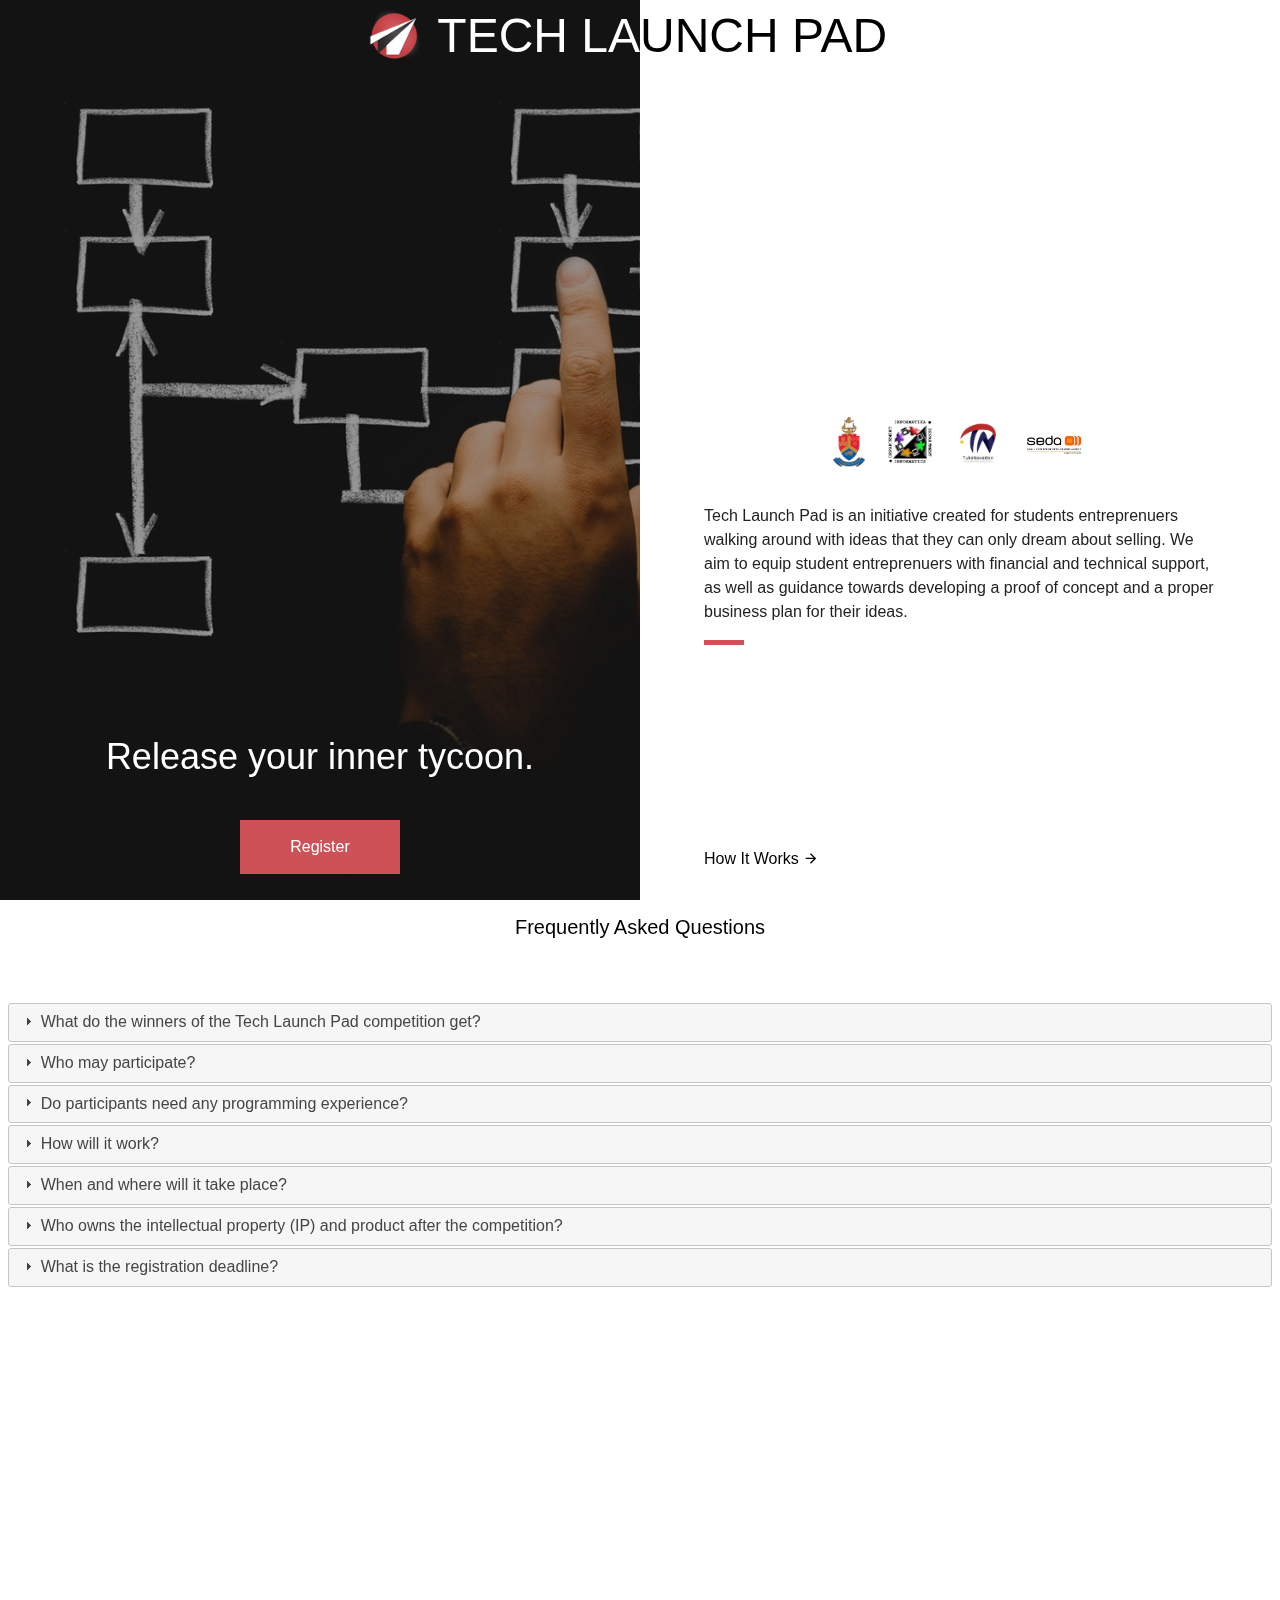
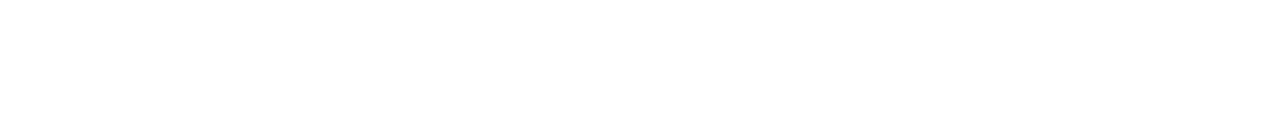
==== planc/index.html @ 15978ac4 "Step" ====
<!DOCTYPE html>
<html lang="en">
<head>
	<meta charset="UTF-8">
	<meta name="viewport" content="width=device-width, initial-scale=1.0">
	<meta http-equiv="X-UA-Compatible" content="ie=edge">
	<title>Tech Launch Pad: Propelling Student Entreprenuership</title>

	<link rel="stylesheet" href="./css/jquery-ui.min.css">
	<link rel="stylesheet" href="./css/jquery-ui.theme.min.css">
	<link rel="stylesheet" href="./css/materialdesignicons.min.css">
	<link rel="stylesheet" href="./css/tachyons.min.css">
	<link rel="stylesheet" href="./css/style.css">

	<script src="./js/jquery-3.0.0.min.js"></script>
	<script src="./js/jquery-ui.min.js"></script>
	<style>
		html{
			/* font-family: sans-serif; */
		}

	</style>
</head>
<body class="-thm">

	<!-- whaaa? is that a comment? In the html? Why I'd never... -->
	<!-- part a -->
	<div class="dn db-l">
		<!-- BEGIN cover -->
		<div id="cover" class="-active">
			<div class="absolute absolute--fill">
				<div class="absolute top-0 z-1 tc w-100 f1 fw1">
					<img class="-cover-logo relative"
						width="52"
						src="./img/logo-final.png" alt="">
					<span class="-cover-title relative"><span  class="white">TECH LA</span>UNCH PAD</span>
				</div>
				<div class="-col-50 -bg -bg-1 h-100 relative white tc">
					<div class="-overlay-04"></div>
					<div class="absolute bottom-1 tc w-100">
						<div class="f2 -text-shadow mb4">Release your inner tycoon.</div>
						<div class="-btn -bg-red white -b-red -hover-b-red-highlight -hover-bg-red-highlight">Register</div>
					</div>
				</div>
				<div class="-col-50 h-100 ph5 pt4">
					<div class="-yt-block">
						<iframe src="https://www.youtube.com/embed/c-og9BPysig" frameborder="0" allow="autoplay; encrypted-media" allowfullscreen></iframe>
					</div>
					<div class="-le-partners pt4 tc">
						<img class="mh2" width="32"
							src="./img/up-badge.png" alt="">
						<img class="mh2" width="48"
							src="./img/dept-inf.png" alt="">
						<img class="mh2" width="48"
							src="./img/tuksnovation.jpg" alt="">
						<img class="mh2" width="64"
							src="./img/seda.png" alt="">
					</div>
					<p class="lh-copy f5 pt3-l pt2-ns w-100 fw3 near-black tl -dark-text">
						Tech Launch Pad is an initiative created for students entreprenuers walking around with ideas that they can only dream about selling.
						We aim to equip student entreprenuers with financial and technical support, as well as guidance towards developing a proof of concept and a proper business plan for their ideas.
					</p>
					<div class="-bar"></div>
					<div id="moreInfo" class="absolute bottom-2 hover-blue pointer">
						How It Works
						<span class="mdi mdi-arrow-right"></span>
					</div>
				</div>
			</div>
		</div>
		<!-- END cover -->

		<!-- BEGIN navbar -->
		<div class="-nav-bar z-3">
			<img class="-nav-brand"
				width="32" 
				src="./img/logo-final.png" alt="">
			<div class="-nav-title pointer dib f4">TECH LAUNCH PAD</div>
			<div class="-nav-opts dib fr f5 mr4">
				<span id="navHome" class="-nav-opt -nav-item hover-blue">Home</span>
				<span id="navInfo" class="-nav-opt -nav-item hover-blue -active">Info</span>
				<span id="navFAQ" class="-nav-opt -nav-item hover-blue">FAQ</span>
				<a href="https://docs.google.com/forms/d/e/1FAIpQLSeJjdROXqekS5ZNhXtr4piht4i9pgHcPfPvQybIRYI5igTj7A/viewform" 
					class="-nav-opt -nav-item -nav-register hover-bg-black hover-white no-underline">Register</a>
			</div>	
		</div>
		<!-- END navbar -->

		<!-- BEGIN info-view -->
		<div id="info-view" data-id="0" class="z-2 absolute absolute--fill bg-white -view">
			<!-- How it works -->
			<div id="roadmap" data-id="0" class="-section ph5 bg-near-white">
				<div class="f2 mb5 mt3 -dark-text tracked">
					<img class="-title-icon"
						src="./img/gps.svg" alt="">
					How It Works
				</div>
	
				<div id="procedure" class="-max-w-960 -active pb5">
					<!-- discover entrepreneurs -->
					<div class="-col-33 ph4 -trans-02-05 -fade-out">
						<div class="-roadmap-title -text-title f3 fw6 mb3">
							Discover Entrepreneurs
						</div>
						<div class="-text-title  pv3">
							Round 1: Conceptual Design
						</div>
	
						<!-- process blocks -->
						<div class="-road-block-2">
							100 UP students<br/>
							(20 - 25 groups)
						</div>
						<div class="-road-block">
							"Bag of Stuff"
						</div>
						<div class="-road-block">
							10 Groups
						</div>
						<div class="-text-title  pv3">
							Round 2: Business Proposal
						</div>
						<div class="-road-block-2">
							3 Groups<br/>
							Prototype Dev and Business Plan
						</div>
					</div>
	
					<!-- develop prototypes -->
					<div class="-col-33 ph4 -trans-02-05 -fade-out">
						<div class="-roadmap-title -text-title f3 fw6 mb3">
							Develop Prototypes
						</div>
	
						<div class="-text-title pv3 near-white">
							boolean  sandwiches
						</div>
	
						<!-- process blocks -->
						<div class="-road-block-2">
							PM from IDL Project Plan<br/>
							(phases, milestones, deliverables)
						</div>
						<div class="-road-block-2">
							3 Prototype Dev teams<br/>
							(4 techies/group)
						</div>
						<div class="-road-block">
							Successful prototypes
						</div>
					</div>
		
					<!-- business incubation -->
					<div class="-col-33 ph4 -trans-02-05 -fade-out">
						<div class="-roadmap-title -text-title f3 fw6 mb3">
							Business Incubation
						</div>
	
						<div class="-text-title pv3 near-white">
							boolean  sandwiches
						</div>
	
						<!-- process blocks -->
						<div class="-road-block">
							Mentors - MBA students
						</div>
						<div class="-road-block">
							Bootcamps - UP/GIBS
						</div>
						<div class="-road-block-2">
							Acquisition of further funding<br/>
							if required
						</div>
						<div class="-road-block">
							Take product to market
						</div>
					</div>
				</div>
			</div>
			<!-- End How it works -->

			<!-- Begin Prizes -->
			<!-- <div id="prizes" data-id="1" class="-section ph5 bg-white">
				<div class="f2 mb5 mt3 -dark-text tracked">
					<img class="-title-icon"
						src="./img/gps2.svg" alt="">
					Prizes
				</div>
			</div> -->
			<!-- End Prizes -->

			<!-- Begin Schedule -->
			<div id="schedule" data-id="2" class="-section ph5">
				<div class="f2 mb5 mt3 -dark-text tracked">
					<img class="-title-icon"
						src="./img/sched2.svg" alt="">
					Schedule
				</div>			
				
				<div class="-sched"></div>
					<div class="-time-line">

						<!-- feb -->
						<div class="-point"></div>
						<div class="-time-title f2">
							Feb
						</div>
						<div class="-time-event f3">
							Team applications
						</div>
						<div class="-time-event f3">
							1st Round of competition
						</div>

						<!-- march -->
						<div class="-point"></div>
						<div class="-time-title f2">
							Mar
						</div>
						<div class="-time-event f3">
							2nd Round of competition
						</div>
						<div class="-time-event f3">
							Winners announced
						</div>
						<div class="-time-event f3">
							Agreements signed
						</div>
						
						<!-- april  to oct -->
						<div class="-point"></div>
						<div class="-time-title f2">
							Apr - Oct
						</div>
						<div class="-time-event f3">
							Development of solution
						</div>
						<div class="-time-event f3">
							Business incubation
						</div>

						<!-- nov - dec -->
						<div class="-point"></div>
						<div class="-time-title f2">
							Nov - Dec
						</div>
						<div class="-time-event f3">
							Demo of solution
						</div>

						<!-- jan - apr -->
						<div class="-point"></div>
						<div class="-time-title f2">
							Jan - Apr
						</div>
						<div class="-time-event f3">
							Attend business launch bootcamp
						</div>
						<div class="-time-event f3">
							Pitch to investors &amp; commercialise
						</div>

					</div>
				</div>

				<div class="bg-white pa3 tc">
					<span class="f3 mr3">Ready to register?</span>
					<div class="-btnRegister -btn -bg-red white -b-red -hover-b-red-highlight -hover-bg-red-highlight">Register</div>
				</div>
			</div>
			<!-- End Schedule -->


			<!-- BEGIN register -->
			<div id="register" class="-section ph5 bg-white">
			</div>
			<!-- End register -->
		</div>
		<!-- END info-view -->


		<!-- BEGIN faq-view -->
		<div id="faq-view" data-id="1" class="z-2 absolute bg-white -view ph5 pv3">
			<div class="f2 tracked mb5 mt5">Frequently Asked Questions</div>
			<div id="accordion">
				<h3>
					What do the winners of the Tech Launch Pad competition get?
				</h3>
				<div>
					<p class="lh-copy -text">
						For starters, the teams with the most innovative, original and useful ideas will win awesome prizes (cash or otherwise - it’s a surprise) directly after being announced as winners. But even better than that is that the top 3 teams from the competition will have the amazing opportunity to work with a handpicked team of engineers to bring their idea to life.
						<br><br>
						After the development of their prototypes, winning teams will also receive mentorship from some of the top entrepreneurial minds in SA facilitated by TuksNovation in partnership with UP’s Graduate School of Technology Management, Gordon’s Institute of Business Science (GIBS), and the Small Enterprise Development Agency (SEDA).
						<br><br>
						The vision is that the winning teams will have a prototype and the necessary business skills to take their product to market.	
					</p>
				</div>

				<h3>
					Who may participate?					
				</h3>
				<div>
					<p class="lh-copy -text">
						Teams of 2 to 5 made up of any students registered at the University of Pretoria. If you have an original and useful idea and you are a registered UP student, then put together a team and sign up as quickly as possible.
					</p>
				</div>

				<h3>
					Do participants need any programming experience?					
				</h3>
				<div>
					<p class="lh-copy -text">
						No software development experience is required. We encourage participants to form teams that include students from different disciplines as this will enrich their final design idea.
					</p>
				</div>

				<h3>
					How will it work?
				</h3>
				<div>
					<p class="lh-copy -text">
							Teams of 2 to 4 University of Pretoria students will sign up for the Tech Launch Pad competition. The competition will consist of two rounds.
							<br/><br/>
							In Round 1, teams will develop and refine their ideas through a participatory design session (don’t worry if you don’t know what that is, we will show you). Thereafter, each group will present their idea by way of showing their designs accompanied by a slideshow to a panel of carefully selected and highly respected judges. The top 10 teams will move on to Round 2.
							<br/><br/>
							In Round 2, the 10 best teams will receive valuable entrepreneurship training through an online Entreprneursip Bootcamp. After the training, the teams will be expected to put together a commercialisation strategy and business plan built upon the idea they presented in round 1. These will again be evaluated by expert judges who will select the top 3 teams
					</p>
				</div>

				<h3>
					When and where will it take place?
				</h3>
				<div>
					<p class="lh-copy -text">
						1st Round: 23 and 24 February 2018
						<br>
						2nd Round: 16 and 17 March 2018
						<br>
						Venue: To be confirmed.
						<br>
						We will email the teams with specific details once the participating teams have been finalised.
							
					</p>
				</div>

				<h3>
					Who owns the intellectual property (IP) and product after the competition?
				</h3>
				<div>
					<p class="lh-copy -text">
						<u>You</u>, the student entrepreneur. TuksNovation and the University of Pretoria does not acquire any ownership of the IP or the product developed by any of the teams.
						<br/><br/>
						If software or other forms of technology was built using University of Pretoria licenses, they retain the right to request the payment of an annual licensing fee for the underlying software of the developed product.						
					</p>
				</div>

				<h3>
					What is the registration deadline?
				</h3>
				<div>
					<p class="lh-copy -text"> 
							Registrations close at <b>23h59 on 20 February 2018</b>.
					</p>
				</div>				
			</div>
		</div>
		<!-- END faq-view -->
	</div>

	<!-- part b, mobile. Don't do it like I do. It's not safe. Never the less here we are xD -->
	<div class="dn-l">
		<!-- BEGIN mob-cover -->
		<div id="mob-cover" class="fixed absolute--fill dn">
			<div class="-overlay-04"></div>
			<div class="absolute absolute--fill z-1 tc">
				<div class="f2 white fw1 mt3 pv2 -text-shadow">Tech Launch Pad</div>
				<img
					width="128" 
					src="./img/logo-final.png" alt="">

				<div class="absolute tc bottom-0 w-100 pb5">
					<div class="white f4 -text-shadow mb4">Release your inner tycoon.</div>
					<div id="mobRegisterBtn" class="-mob-btn -bg-red white -b-red -hover-b-red-highlight -hover-bg-red-highlight">Register</div>
					<div id="mobMoreInfoBtn" class="-mob-btn b--solid b--white white -hover-b-red-highlight -hover-bg-red-highlight">More Info</div>
				</div>
			</div>
		</div>
		<!-- END mob-cover -->


		<!-- BEGIN info view -->
		<div id="mob-info" class="-mob-view absolute dn">
			<div class="-mob-yt-block mb3">
				<iframe src="https://www.youtube.com/embed/c-og9BPysig" frameborder="0" allow="autoplay; encrypted-media" allowfullscreen></iframe>
			</div>
			<div class="-mob-partners tc">
				<img class="mh2" width="32"
					src="./img/up-badge.png" alt="">
				<img class="mh2" width="48"
					src="./img/dept-inf.png" alt="">
				<img class="mh2" width="48"
					src="./img/tuksnovation.jpg" alt="">
				<img class="mh2" width="64"
					src="./img/seda.png" alt="">
			</div>


			<p class="lh-copy f5 ph3 w-100 fw3 near-black tl -dark-text">
				Tech Launch Pad is an initiative created for students entreprenuers walking around with ideas that they can only dream about selling.
				We aim to equip student entreprenuers with financial and technical support, as well as guidance towards developing a proof of concept and a proper business plan for their ideas.
			</p>
			<div class="-bar ml3 mb4"></div>

			<!-- BEGIN mobile roadmap -->
			<div id="mob-roadmap" class="bg-near-white">
				<div class="f2 mb5 mt3 -dark-text tracked tc">
					<img class="-title-icon"
						src="./img/gps.svg" alt=""><br/><br/>
					How It Works
				</div>
	
				<div class=" -active pb5">
					<!-- discover entrepreneurs -->
					<div class="ph4 -trans-02-05 -fade-out">
						<div class="-roadmap-title -text-title f3 fw6 mb3">
							Discover Entrepreneurs
						</div>
						<div class="-text-title  pv3">
							Round 1: Conceptual Design
						</div>
	
						<!-- process blocks -->
						<div class="-road-block-2">
							100 UP students<br/>
							(20 - 25 groups)
						</div>
						<div class="-road-block">
							"Bag of Stuff"
						</div>
						<div class="-road-block">
							10 Groups
						</div>
						<div class="-text-title  pv3">
							Round 2: Business Proposal
						</div>
						<div class="-road-block-2">
							3 Groups<br/>
							Prototype Dev and Business Plan
						</div>
					</div>
	
					<!-- develop prototypes -->
					<div class="ph4 -trans-02-05 -fade-out">
						<div class="-roadmap-title -text-title f3 fw6 pt5">
							Develop Prototypes
						</div>
	
						<div class="-text-title pv3 near-white">
							boolean  sandwiches
						</div>
	
						<!-- process blocks -->
						<div class="-road-block-2">
							PM from IDL Project Plan<br/>
							(phases, milestones, deliverables)
						</div>
						<div class="-road-block-2">
							3 Prototype Dev teams<br/>
							(4 techies/group)
						</div>
						<div class="-road-block">
							Successful prototypes
						</div>
					</div>
		
					<!-- business incubation -->
					<div class="ph4 -trans-02-05 -fade-out">
						<div class="-roadmap-title -text-title f3 fw6 pt5">
							Business Incubation
						</div>
	
						<div class="-text-title pv3 near-white">
							boolean  sandwiches
						</div>
	
						<!-- process blocks -->
						<div class="-road-block">
							Mentors - MBA students
						</div>
						<div class="-road-block">
							Bootcamps - UP/GIBS
						</div>
						<div class="-road-block-2">
							Acquisition of further funding<br/>
							if required
						</div>
						<div class="-road-block">
							Take product to market
						</div>
					</div>
				</div>
			</div>
			<!-- END How it works -->

			<!-- BEGIN mobile prizes -->
			<!-- <div id="mob-prizes"></div> -->
			<!-- END mobile prizes -->

			<!-- BEGIN mobile schedule -->
			<div id="mob-schedule">
				<div class="f2 mb5 mt3 -dark-text tracked">
						<img class="-title-icon"
							src="./img/sched2.svg" alt="">
						Schedule
					</div>			
					
					<div class="-sched"></div>
						<div class="-mob-time-line">
	
							<!-- feb -->
							<div class="-mob-point"></div>
							<div class="-mob-time-title f3">
								Feb
							</div>
							<div class="-mob-time-event f4">
								Team applications
							</div>
							<div class="-mob-time-event f4">
								1st Round of competition
							</div>
	
							<!-- march -->
							<div class="-mob-point"></div>
							<div class="-mob-time-title f3">
								Mar
							</div>
							<div class="-mob-time-event f4">
								2nd Round of competition
							</div>
							<div class="-mob-time-event f4">
								Winners announced
							</div>
							<div class="-mob-time-event f4">
								Agreements signed
							</div>
							
							<!-- april  to oct -->
							<div class="-mob-point"></div>
							<div class="-mob-time-title f3">
								Apr - Oct
							</div>
							<div class="-mob-time-event f4">
								Development of solution
							</div>
							<div class="-mob-time-event f4">
								Business incubation
							</div>
	
							<!-- nov - dec -->
							<div class="-mob-point"></div>
							<div class="-mob-time-title f3">
								Nov - Dec
							</div>
							<div class="-mob-time-event f4">
								Demo of solution
							</div>
	
							<!-- jan - apr -->
							<div class="-mob-point"></div>
							<div class="-mob-time-title f2">
								Jan - Apr
							</div>
							<div class="-mob-time-event f4">
								Attend business launch bootcamp
							</div>
							<div class="-mob-time-event f4">
								Pitch to investors &amp; commercialise
							</div>
	
						</div>
					</div>
	
					<div class="bg-white pa3 tc">
						<span class="f3 mr3">Ready to register?</span>
						<div class="-btnRegister -btn -bg-red white -b-red -hover-b-red-highlight -hover-bg-red-highlight">Register</div>
					</div>				
			</div>
			<!-- END mobile schedule -->
		</div>
		<div id="mob-faq" class="-mob-view absolute h-100 ph2">
			<div class="f4 tc mb5 mt3">Frequently Asked Questions</div>
			<div id="mini-accordion" class="mb5">
				<h3>
					What do the winners of the Tech Launch Pad competition get?
				</h3>
				<div>
					<p class="lh-copy -text">
						For starters, the teams with the most innovative, original and useful ideas will win awesome prizes (cash or otherwise - it’s a surprise) directly after being announced as winners. But even better than that is that the top 3 teams from the competition will have the amazing opportunity to work with a handpicked team of engineers to bring their idea to life.
						<br><br>
						After the development of their prototypes, winning teams will also receive mentorship from some of the top entrepreneurial minds in SA facilitated by TuksNovation in partnership with UP’s Graduate School of Technology Management, Gordon’s Institute of Business Science (GIBS), and the Small Enterprise Development Agency (SEDA).
						<br><br>
						The vision is that the winning teams will have a prototype and the necessary business skills to take their product to market.	
					</p>
				</div>

				<h3>
					Who may participate?					
				</h3>
				<div>
					<p class="lh-copy -text">
						Teams of 2 to 5 made up of any students registered at the University of Pretoria. If you have an original and useful idea and you are a registered UP student, then put together a team and sign up as quickly as possible.
					</p>
				</div>

				<h3>
					Do participants need any programming experience?					
				</h3>
				<div>
					<p class="lh-copy -text">
						No software development experience is required. We encourage participants to form teams that include students from different disciplines as this will enrich their final design idea.
					</p>
				</div>

				<h3>
					How will it work?
				</h3>
				<div>
					<p class="lh-copy -text">
							Teams of 2 to 4 University of Pretoria students will sign up for the Tech Launch Pad competition. The competition will consist of two rounds.
							<br/><br/>
							In Round 1, teams will develop and refine their ideas through a participatory design session (don’t worry if you don’t know what that is, we will show you). Thereafter, each group will present their idea by way of showing their designs accompanied by a slideshow to a panel of carefully selected and highly respected judges. The top 10 teams will move on to Round 2.
							<br/><br/>
							In Round 2, the 10 best teams will receive valuable entrepreneurship training through an online Entreprneursip Bootcamp. After the training, the teams will be expected to put together a commercialisation strategy and business plan built upon the idea they presented in round 1. These will again be evaluated by expert judges who will select the top 3 teams
					</p>
				</div>

				<h3>
					When and where will it take place?
				</h3>
				<div>
					<p class="lh-copy -text">
						1st Round: 23 and 24 February 2018
						<br>
						2nd Round: 16 and 17 March 2018
						<br>
						Venue: To be confirmed.
						<br>
						We will email the teams with specific details once the participating teams have been finalised.
							
					</p>
				</div>

				<h3>
					Who owns the intellectual property (IP) and product after the competition?
				</h3>
				<div>
					<p class="lh-copy -text">
						<u>You</u>, the student entrepreneur. TuksNovation and the University of Pretoria does not acquire any ownership of the IP or the product developed by any of the teams.
						<br/><br/>
						If software or other forms of technology was built using University of Pretoria licenses, they retain the right to request the payment of an annual licensing fee for the underlying software of the developed product.						
					</p>
				</div>

				<h3>
					What is the registration deadline?
				</h3>
				<div>
					<p class="lh-copy -text"> 
							Registrations close at <b>23h59 on 20 February 2018</b>.
					</p>
				</div>
			</div>
		</div>
		<!-- END info view -->
	</div>
	<script src="./js/site.js"></script>
	<script>
		// slide in babel for compatibility... dirty but what
		// can you do.


		$( "#accordion" ).accordion({
			animate: 200,
			active: false,
			collapsible: true  
		});
		$( "#mini-accordion" ).accordion({
			animate: false,
			active: false,
			collapsible: true   
		});
	</script>
</body>
</html>
---- planc/css/style.css ----
@font-face{
	font-family: 'OSL';
	src: url('./fonts/OpenSans-Light.ttf');
}

@font-face{
	font-family: 'OSR';
	src: url('./fonts/OpenSans-Regular.ttf');
}

@font-face{
	font-family: 'OSB';
	src: url('./fonts/OpenSans-Bold.ttf');
}

body{
	box-sizing: border-box;
	font-family: helvetica, sans-serif;
}

*,  *:before,  *:after{
	box-sizing: inherit;
	font-family: inherit;
}

.-thm{
	--red: #cc5258;
	--red-highlight: #bc383d;
	--black: #111;
	--white: #fff;


	--nav-height: 70px;
}

.-fade-in{
	opacity: 0;
	transform: translateY(2%);
}
.-active.-fade-in, .-active > .-fade-in{
	opacity: 1;
	transform: translateY(0%);
}

.-fade-out{
	opacity: 0;
	transform: translateY(-2%);
}
.-fade-out.-active, .-active > .-fade-out{
	opacity: 1;
	transform: translateY(0%);
}

.-trans-02{
	transition: 
		0.2s cubic-bezier(0.25, 0.46, 0.45, 0.94) opacity,
		0.2s cubic-bezier(0.25, 0.46, 0.45, 0.94) transform;
}

.-trans-02-02{
	transition: 
		0.2s cubic-bezier(0.25, 0.46, 0.45, 0.94) opacity,
		0.2s cubic-bezier(0.25, 0.46, 0.45, 0.94) transform;
	transition-delay: 0.2s;
}

.-trans-02-03{
	transition: 
		0.2s ease opacity,
		0.2s ease transform;
	transition-delay: 0.3s;
}
.-trans-02-05{
	transition: 
		0.2s ease opacity,
		0.2s ease transform;
	transition-delay: 0.5s;
}

.-trans-02-04{
	transition: 
		0.2s ease opacity,
		0.2s ease transform;
	transition-delay: 0.4s;
}

.-fade-trans{
	transition: 0.2s ease opacity,
		 		0.2s ease transform;
}

.-slide-left{
	transform: translateX(-50%);
}

.-btn{
	display: inline-block;
    padding: 16px 48px;
	margin: 10px;
	background: transparent;
	border: 2px solid white;
    color: #fff;
	cursor: pointer;
	text-decoration: none;
	/* text-transform: uppercase; */
}

.-hover-red:hover, 
.-hover-red:focus{
	color: var(--red);
}
.-hover-bg-red:hover,
.-hover-bg-red:focus{
	background: var(--red);
}
.-hover-b-red:hover, 
.-hover-b-red:focus{
	border-color: var(--red);
}

.-hover-b-red-highlight:hover, 
.-hover-b-red-highlight:focus{
	border-color: var(--red-highlight);
}
.-hover-bg-red-highlight:hover, 
.-hover-bg-red-highlight:focus{
	background: var(--red-highlight);
}

.-red{color: var(--red);}
.-bg-red{background: var(--red);}
.-b-red{border-color: var(--red);}
.-red-highlight{color: var(--red-highlight);}
.-bg-red-highlight{background: var(--red-highlight);}
.-b-red-highlight{border-color: var(--red-highlight);}
.-overlay-04{
	position: absolute;
	top: 0;
	left: 0;
	width: 100%;
	height: 100%;
	pointer-events: none;

	background: rgba(0,0,0,0.4);
	z-index: 0;
}
.-col-50{
	float: left;
	width: 50%;
}

.-col-33{
	float: left;
	width: calc(100% / 3);
}

.-col-30{
	float: left;
	width: 30%;
}

.-col-70{
	float: left;
	width: 70%;
}

.-col-40{
	float: left;
	width:  40%;
	max-width: 240px;
	overflow: hidden;
}

.-col-60{
	float: left;
	width: 60%;
	max-width: 400px;
	overflow: hidden;
}

.-bg{
	background-size: cover;
	background-repeat: no-repeat;
}

.-bg-1{
	background-image: url('../img/bg6.jpg');
}
.-text-shadow{
	text-shadow: #111 1px 1px;
}

.-section{
	width: 100vw;
	min-height: calc(100vh - var(--nav-height));
	padding-top: var(--nav-height);
	overflow: hidden;
}

#cover{
	position: fixed;
	width:100vw;
	height: 100vh;
	top:0;
	left:0;
	/* pointer-events: none; */
	/* display: none; */
}

#cover.-active{
	pointer-events: initial;
	/* display: initial; */
}


.-cover-logo{
	top: 10px;
	left: -5px;
	margin-left: -20px;
}

.-yt-block{
	margin-top: 40px;
	position: relative;
	padding-bottom: 56.25%; /* 16:9 */
	padding-top: 25px;
	height: 0;
}

.-yt-block iframe {
	position: absolute;
	top: 0;
	left: 0;
	width: 100%;
	height: 100%;
}

.-bar{
	background: var(--red);
	height: 5px;
	width: 40px;
}

.-dark-text{
	color: #222;
}

.-text{
	/* font-family: OSL; */
	letter-spacing: -.004em;
	color: rgba(0,0,0,.84);
}

.-text-title{
	/* font-family: OSR; */
	font-weight: 100;
	line-height: 1.04;	
	letter-spacing: -0.05em;
}
#scrollable{
	transition: 0.3s cubic-bezier(0.25, 0.46, 0.45, 0.94) transform;
	transform: translateX(100%);
}

#scrollable.-active{
	position: absolute;
	transform: translateX(0%);
}

.-nav-bar{
	position: fixed;
	top:0;
	left: 0;
	width: 100vw;
	height: var(--nav-height);
	line-height: var(--nav-height);
	overflow: hidden;
	opacity: 0;
	transform: translateY(-100%);
	transition: 0.3s ease transform,
			    0.3s ease opacity;
	background: #fff;
}

.-nav-bar.-active{
	opacity: 1;
	transform: translateY(0%);
}

.-nav-brand{
	margin: 0 5px;
    position: relative;
	top: 10px;
	cursor: pointer;
}
.-nav-title{
}

.-nav-opt{
	position: relative;
	margin: 0 18px;
	cursor: pointer;
}

.-nav-opt:after{
	content: '';
	position: absolute;
	left: calc(50% - 15px);
	bottom: -8px;
	width: 30px;
	height: 3px;
}

.-nav-opt.-active:before,
.-nav-opt.-active:after
{
	background: var(--red);
}
.-max-w-960{
	width: 100%;
	margin: auto;
	max-width: 960px;
}

#roadmap{
    background: #f4f4f4;
    height: 110%;
}
.-road-block{
	position: relative;
	background: #2196F3;
	color: #fff;
	height: 80px;
	line-height: 80px;
	text-align: center;
	margin-bottom: 20px;
	font-weight: 100;
	font-size: 16px;
}

.-road-block-2{
	position:relative;
	background:#2196F3;
	color: #fff;
	height: 80px;
	text-align: center;
	margin-bottom: 20px;
	padding-top: 20px;
	font-weight: 100;
	font-size: 16px;
}

.-road-block:after,
.-road-block-2:after{
	content: '';
    position: absolute;
    width: 100%;
    height: 0px;
    bottom: -43px;
    left: 0;
    background: transparent;
    border-style: solid;
    border-width: 22px;
    border-color: hsla(207, 90%, 41%, 1) transparent transparent transparent;
}

.-bg-business{
	background: url('../img/business.jpg');
	background-size:cover;
}

.-bg-discover{
	background: url('../img/idea.jpg');
	background-size:cover;
}

.-bg-prototype{
	background: url('../img/prototype.jpg');
	background-size:cover;
}

.-roadmap-img{
	width: 100%;
	height: 200px;
}

.-roadmap-num{
	position: relative;
	z-index: 2;
	top: -25px;
	width: 50px;
	height: 50px;
	margin: auto;
	text-align: center;
	line-height: 50px;
	color: #fff;
	background: #2087ff;
	border-radius: 100%;
}

#schedule,
#mob-schedule
{
    background: url('../img/hypnotize.png');
    background-attachment: fixed;
	padding-top: 10px;
	padding-bottom: 50px;
}

.-time-line{
	width: 10px;
    height: 2100px;
    background: #222;
    margin: auto;
}

.-point{
	border: 10px solid #222;
    border-radius: 100%;
    width: 80px;
    height: 80px;
    margin-left: -35px;
    background: #fff
}

.-time-title{
    margin: 60px 0;
    position: relative;
    top: -28px;
    width: 180px;
    left: 50px;
}


.-time-event{
    position: relative;
    text-align: right;
    /* background: green; */
    width: 250px;
    height: 64px;
    margin-left: -250px;
    top: -50px;
    padding-right: 40px;
    margin-bottom: 38px;
}

.-time-event:after{
	content: '';
    position: absolute;
    width: 40px;
    height: 40px;
    background: #222;
    border-radius: 100%;
    right: -24px;
    top: -3px;
}
.-title-icon{
    position: relative;
    top: 18px;
	width: 64px;
	margin-right: 10px;
}

.-nav-register{
	border: 2px solid black;
    background: #fff;
    padding: 10px;
}


.-max-200{
	max-width: 400px;	
}



#faq{
	background: #fff;
	padding-top: 10px;
	padding-bottom: 50px;
}

.faq-content{
	width: 700px;
	max-width: 80%;
	margin: auto;
}

#finalRegister{
	position: relative;
	top: -70px;
}


.-view{
	top: 70px;
	position: fixed;
	width: 100vw;
	min-height: 100vh;
	pointer-events: none;
	opacity: 0;
	transform: translateY(2%);
	transition: 
		0.2s cubic-bezier(0.25, 0.46, 0.45, 0.94) opacity,
		0.2s cubic-bezier(0.25, 0.46, 0.45, 0.94) transform;
}

.-view.-active{
	position: absolute;
	transform: translateY(0%);
	opacity: 1;
	pointer-events: initial;
}

.-q{
	cursor: pointer;
}

.-a{
	display: none;
}

.-active > .-a{
	display: initial;
}

/*MOB FROM HERE*/


.-mob-nav-bar{
	position: fixed;
	top:0;
	left: 0;
	width: 100vw;
	height: var(--nav-height);
	line-height: var(--nav-height);
	overflow: hidden;
	background: #fff;
}


.-mob-yt-block{
	background: black;
	/* margin-top: 40px; */
	position: relative;
	padding-bottom: 56.25%; /* 16:9 */
	padding-top: 25px;
	text-align: center;
	height: 0;
}

.-mob-view{
	width: 100vw;
	padding-top: var(--nav-height);
}

.-stacks{
	position: fixed;
	height: 30px;
	width:60px;
	top: 5px;
	right: 10px;
	margin: auto;
	padding: 0 15px;
	/* border: 1px solid #000; */
	border-bottom: none;
	/* background: var(--accent-color); */
	/* background: var(--theme-color); */
}

.-stack{
	background:#000;
	height:2px;
	width: 100%;
	margin: 10px 0px;

	/* transition: var(--cubic-all); */
}
.-stack:first-child{
	margin-top: 20px;
}

.-stack.-active{
	transform: rotate(45deg) translateY(-9px) translateX(-8px);
}
.-stack.-active:first-child{
	transform: rotate(-45deg);
}
.-mob-btn{
	display: inline-block;
    padding: 16px 16px;
	margin: 0 8px;
	background: transparent;
	border: 2px solid white;
    color: #fff;
	cursor: pointer;
	text-decoration: none;
	/* text-transform: uppercase; */
}

#mob-cover{
	background: url('../img/bg6.jpg');
	background-size: cover;
	background-attachment: fixed;
	background-position-x: center;
}

.-mob-time-line{
	width: 10px;
    height: 2100px;
    background: #222;
    margin: auto;
}

.-mob-point{
    border: 10px solid #222;
    border-radius: 100%;
    width: 60px;
    height: 60px;
    margin-left: -25px;
    background: #fff;
}

.-mob-time-title{
    margin: 60px 0;
    position: relative;
    top: -28px;
    width: 180px;
    left: 50px;
}


.-mob-time-event{
    position: relative;
    text-align: right;
    /* background: green; */
    width: 180px;
    height: 64px;
    margin-left: -180px;
    top: -50px;
    padding-right: 30px;
    margin-bottom: 38px;
}

.-mob-time-event:after{
    content: '';
    position: absolute;
    width: 30px;
    height: 30px;
    background: #222;
    border-radius: 100%;
    right: -20px;
    top: -3px;
}
.-mob-title-icon{
    position: relative;
    top: 18px;
	width: 64px;
	margin-right: 10px;
}

/*phones*/
@media (max-width:767px) {
	html{
		font-family: OSL;
	}
	.-about-img{
		width: 40%;
		height: 110px;
	}
	.-hide-xs{
		display: none!important;
	}
	.-show-xs{
		display: initial;
	}
}

/*tablet*/
@media (min-width:768px) and (max-width:991px) {
	.-hide-sm{
		display: none!important;
	}

}

/*monitor*/
@media (min-width:992px) and (max-width:1199px) {

	.-hide-md{
		display: none!important;
	}
}

/*large monitor*/
@media (min-width:1200px) {
	.-hide-lg{
		display: none!important;
	}

}


@media (max-width:767px) {
	*, *::after, *::before{cursor: default !important;}
}
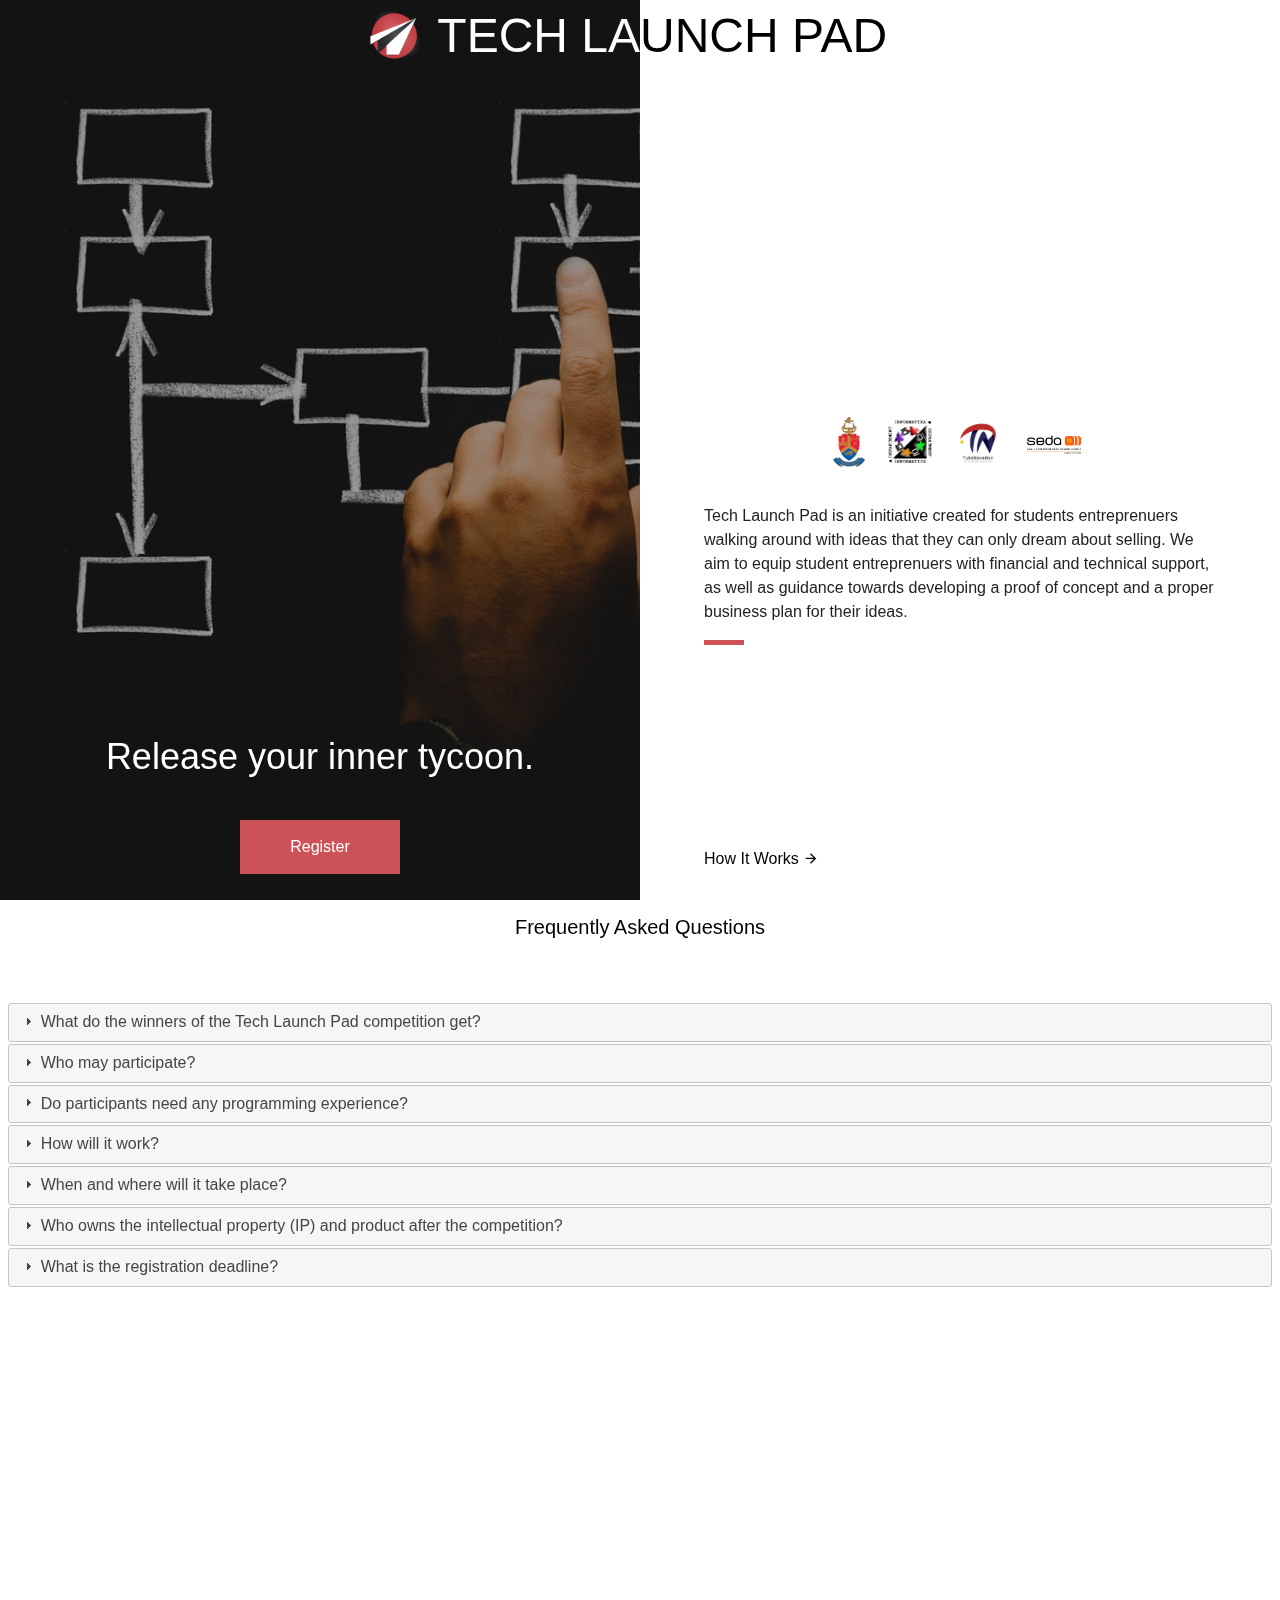
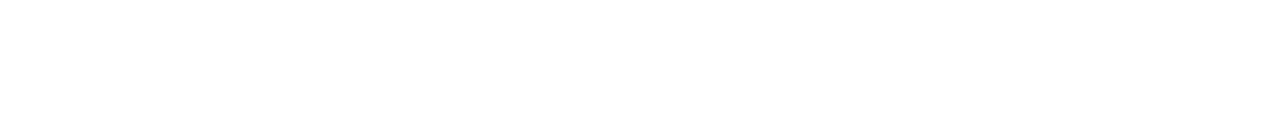
==== commit 646639ec: "Find the lost nav" ====
--- a/planc/index.html
+++ b/planc/index.html
@@ -387,6 +387,18 @@
 		</div>
 		<!-- END mob-cover -->
 
+		<!-- BEGIN mob-nav-bar -->
+		<div class="-mob-nav-bar z-3">
+				<img class="-nav-brand"
+					width="32" 
+					src="./img/logo-final.png" alt="">
+				<div class="-nav-title pointer dib f4">TECH LAUNCH PAD</div>
+				<div class="-stacks">
+					<div class="-stack"></div>
+					<div class="-stack"></div>
+				</div>
+			</div>
+			<!-- END mob-nav-bar -->
 
 		<!-- BEGIN info view -->
 		<div id="mob-info" class="-mob-view absolute dn">
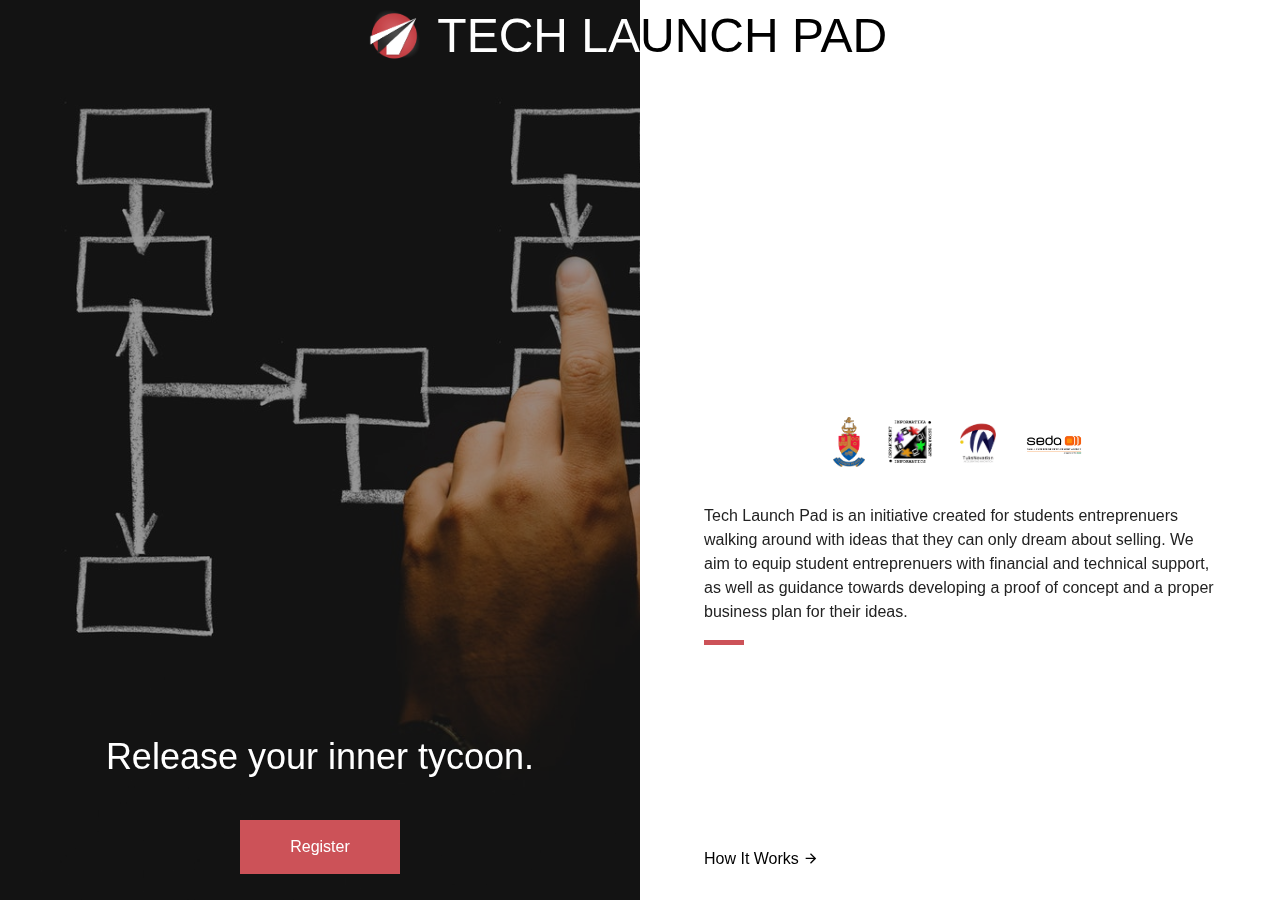
==== commit 7b5c41c7: "Another step" ====
--- a/planc/index.html
+++ b/planc/index.html
@@ -401,7 +401,7 @@
 			<!-- END mob-nav-bar -->
 
 		<!-- BEGIN info view -->
-		<div id="mob-info" class="-mob-view absolute dn">
+		<div id="mob-info" class="-mob-view absolute h-100 ph2 bg-near-white">
 			<div class="-mob-yt-block mb3">
 				<iframe src="https://www.youtube.com/embed/c-og9BPysig" frameborder="0" allow="autoplay; encrypted-media" allowfullscreen></iframe>
 			</div>
@@ -520,9 +520,10 @@
 
 			<!-- BEGIN mobile schedule -->
 			<div id="mob-schedule">
-				<div class="f2 mb5 mt3 -dark-text tracked">
+				<div class="f2 mb5 mt3 -dark-text tc">
 						<img class="-title-icon"
 							src="./img/sched2.svg" alt="">
+						<br/><br/>
 						Schedule
 					</div>			
 					
@@ -579,7 +580,7 @@
 	
 							<!-- jan - apr -->
 							<div class="-mob-point"></div>
-							<div class="-mob-time-title f2">
+							<div class="-mob-time-title f3">
 								Jan - Apr
 							</div>
 							<div class="-mob-time-event f4">
@@ -599,7 +600,7 @@
 			</div>
 			<!-- END mobile schedule -->
 		</div>
-		<div id="mob-faq" class="-mob-view absolute h-100 ph2">
+		<div id="mob-faq" class="-mob-view absolute h-100 ph2 bg-near-white dn">
 			<div class="f4 tc mb5 mt3">Frequently Asked Questions</div>
 			<div id="mini-accordion" class="mb5">
 				<h3>
--- a/planc/css/style.css
+++ b/planc/css/style.css
@@ -550,8 +550,12 @@
 }
 
 .-mob-view{
-	width: 100vw;
+	overflow-x: hidden;
 	padding-top: var(--nav-height);
+}
+
+#mob-info{
+	/* background: red !important; */
 }
 
 .-stacks{
@@ -609,7 +613,9 @@
 	width: 10px;
     height: 2100px;
     background: #222;
-    margin: auto;
+	margin: auto;
+	position: relative;
+	left:  20px;
 }
 
 .-mob-point{
@@ -626,7 +632,7 @@
     position: relative;
     top: -28px;
     width: 180px;
-    left: 50px;
+    left: 30px;
 }
 
 
@@ -636,7 +642,7 @@
     /* background: green; */
     width: 180px;
     height: 64px;
-    margin-left: -180px;
+    margin-left: -170px;
     top: -50px;
     padding-right: 30px;
     margin-bottom: 38px;
@@ -649,7 +655,7 @@
     height: 30px;
     background: #222;
     border-radius: 100%;
-    right: -20px;
+    right: -10px;
     top: -3px;
 }
 .-mob-title-icon{
